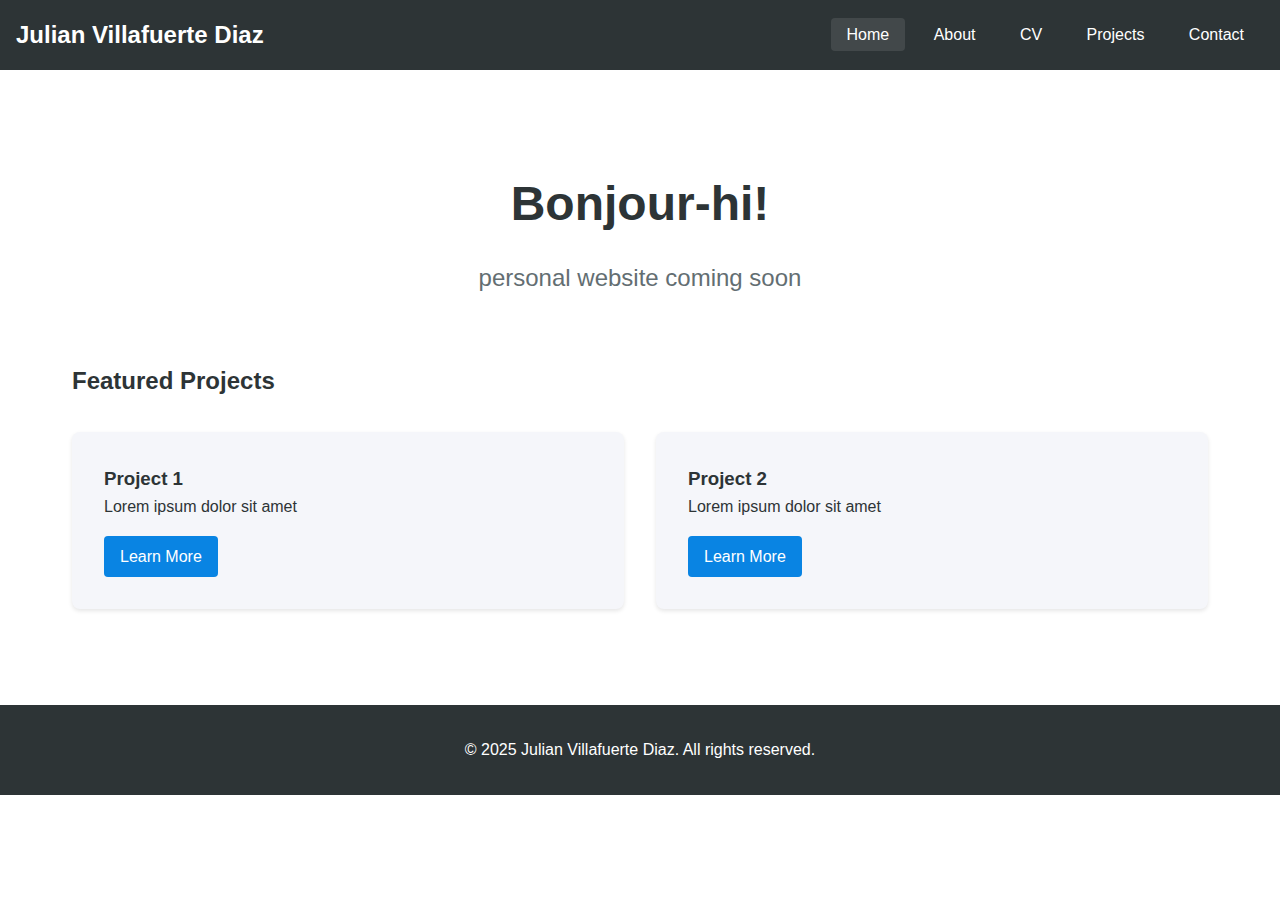
==== index.html @ 8d60adce "replace html with new claude template and add css" ====
<!DOCTYPE html>
<html lang="en">
<head>
    <meta charset="UTF-8">
    <meta name="viewport" content="width=device-width, initial-scale=1.0">
    <title>Julian Villafuerte Diaz</title>
    <link rel="stylesheet" href="styles.css">
</head>
<body>
    <nav class="navbar">
        <div class="nav-brand">Julian Villafuerte Diaz</div>
        <div class="nav-links">
            <a href="index.html" class="active">Home</a>
            <a href="about.html">About</a>
            <a href="cv.html">CV</a>
            <a href="projects.html">Projects</a>
            <a href="contact.html">Contact</a>
        </div>
    </nav>

    <main class="container">
        <section class="hero">
            <h1>Bonjour-hi!</h1>
            <p class="subtitle">personal website coming soon</p>
        </section>

        <section class="featured">
            <h2>Featured Projects</h2>
            <div class="project-grid">
                <div class="project-card">
                    <h3>Project 1</h3>
                    <p>Lorem ipsum dolor sit amet</p>
                    <a href="#" class="button">Learn More</a>
                </div>
                <div class="project-card">
                    <h3>Project 2</h3>
                    <p>Lorem ipsum dolor sit amet</p>
                    <a href="#" class="button">Learn More</a>
                </div>
            </div>
        </section>
    </main>

    <footer>
        <p>&copy; 2025 Julian Villafuerte Diaz. All rights reserved.</p>
    </footer>
</body>
</html>
---- styles.css ----
/* Base styles */
:root {
    --primary-color: #2d3436;
    --accent-color: #0984e3;
    --background-color: #ffffff;
    --text-color: #2d3436;
    --card-background: #f5f6fa;
}

* {
    margin: 0;
    padding: 0;
    box-sizing: border-box;
}

body {
    font-family: -apple-system, BlinkMacSystemFont, 'Segoe UI', Roboto, Oxygen, Ubuntu, Cantarell, sans-serif;
    line-height: 1.6;
    color: var(--text-color);
    background-color: var(--background-color);
}

/* Navigation */
.navbar {
    background-color: var(--primary-color);
    padding: 1rem;
    display: flex;
    justify-content: space-between;
    align-items: center;
}

.nav-brand {
    color: white;
    font-size: 1.5rem;
    font-weight: bold;
}

.nav-links a {
    color: white;
    text-decoration: none;
    padding: 0.5rem 1rem;
    margin: 0 0.25rem;
    border-radius: 4px;
    transition: background-color 0.3s;
}

.nav-links a:hover, .nav-links a.active {
    background-color: rgba(255, 255, 255, 0.1);
}

/* Container */
.container {
    max-width: 1200px;
    margin: 0 auto;
    padding: 2rem;
}

/* Hero section */
.hero {
    text-align: center;
    padding: 4rem 0;
}

.hero h1 {
    font-size: 3rem;
    margin-bottom: 1rem;
}

.subtitle {
    font-size: 1.5rem;
    color: #636e72;
}

/* Project grid */
.project-grid {
    display: grid;
    grid-template-columns: repeat(auto-fit, minmax(300px, 1fr));
    gap: 2rem;
    margin-top: 2rem;
}

.project-card {
    background-color: var(--card-background);
    padding: 2rem;
    border-radius: 8px;
    box-shadow: 0 2px 4px rgba(0, 0, 0, 0.1);
}

/* Buttons */
.button {
    display: inline-block;
    padding: 0.5rem 1rem;
    background-color: var(--accent-color);
    color: white;
    text-decoration: none;
    border-radius: 4px;
    margin-top: 1rem;
    transition: background-color 0.3s;
}

.button:hover {
    background-color: #0769b3;
}

/* Footer */
footer {
    text-align: center;
    padding: 2rem;
    background-color: var(--primary-color);
    color: white;
    margin-top: 4rem;
}

/* Responsive design */
@media (max-width: 768px) {
    .nav-links {
        display: flex;
        flex-direction: column;
        gap: 0.5rem;
    }
    
    .hero h1 {
        font-size: 2rem;
    }
    
    .subtitle {
        font-size: 1.25rem;
    }
}
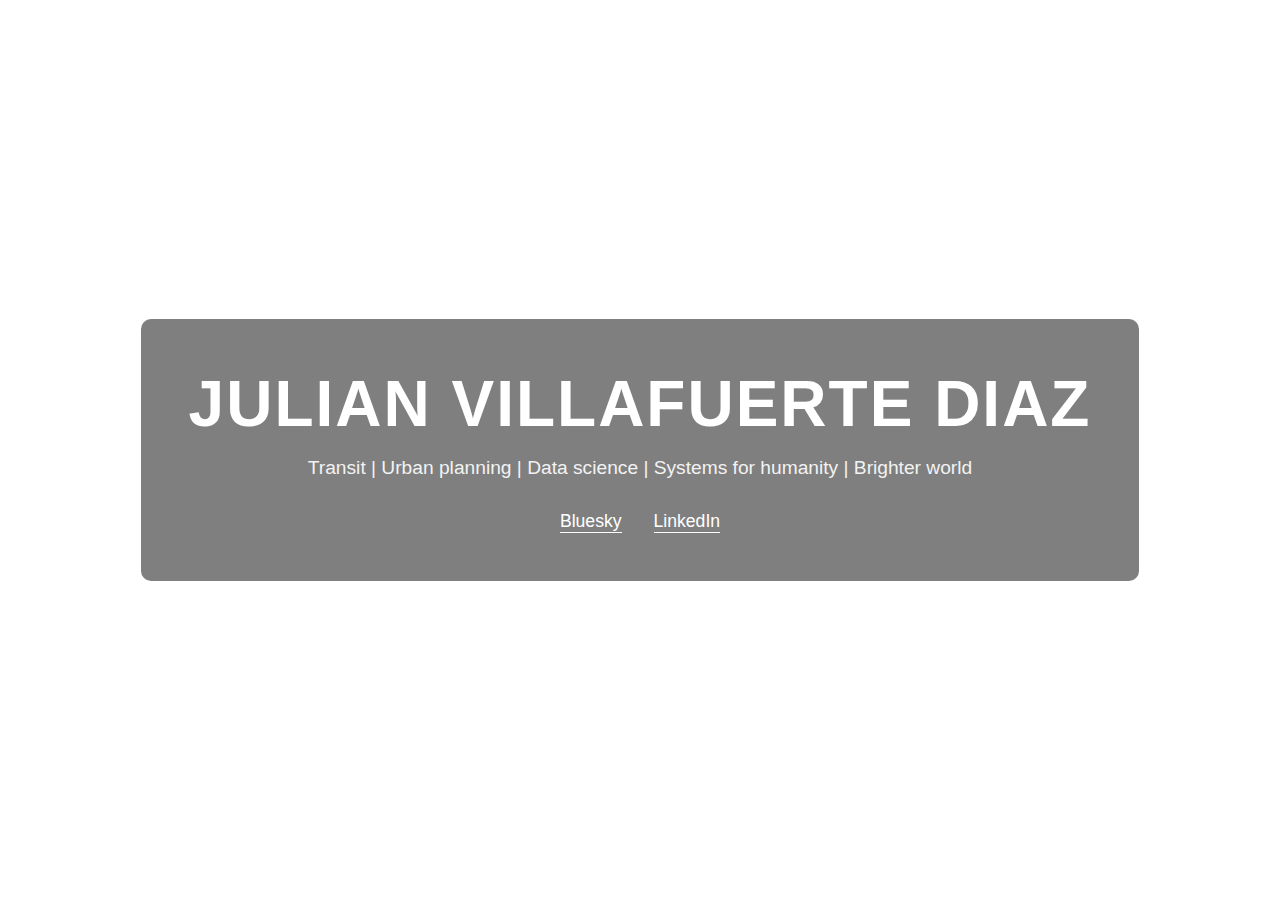
==== commit 16dc27ca: "update template to a simpler and sleeker one" ====
--- a/index.html
+++ b/index.html
@@ -7,42 +7,15 @@
     <link rel="stylesheet" href="styles.css">
 </head>
 <body>
-    <nav class="navbar">
-        <div class="nav-brand">Julian Villafuerte Diaz</div>
-        <div class="nav-links">
-            <a href="index.html" class="active">Home</a>
-            <a href="about.html">About</a>
-            <a href="cv.html">CV</a>
-            <a href="projects.html">Projects</a>
-            <a href="contact.html">Contact</a>
+    <div class="background">
+        <div class="content">
+            <h1>JULIAN VILLAFUERTE DIAZ</h1>
+            <p class="subtitle">Transit | Urban planning | Data science | Systems for humanity | Brighter world</p>
+            <div class="links">
+                <a href="https://bsky.app/profile/julian.city" target="_blank">Bluesky</a>
+                <a href="https://www.linkedin.com/in/julian-villafuerte-diaz/" target="_blank">LinkedIn</a>
+            </div>
         </div>
-    </nav>
-
-    <main class="container">
-        <section class="hero">
-            <h1>Bonjour-hi!</h1>
-            <p class="subtitle">personal website coming soon</p>
-        </section>
-
-        <section class="featured">
-            <h2>Featured Projects</h2>
-            <div class="project-grid">
-                <div class="project-card">
-                    <h3>Project 1</h3>
-                    <p>Lorem ipsum dolor sit amet</p>
-                    <a href="#" class="button">Learn More</a>
-                </div>
-                <div class="project-card">
-                    <h3>Project 2</h3>
-                    <p>Lorem ipsum dolor sit amet</p>
-                    <a href="#" class="button">Learn More</a>
-                </div>
-            </div>
-        </section>
-    </main>
-
-    <footer>
-        <p>&copy; 2025 Julian Villafuerte Diaz. All rights reserved.</p>
-    </footer>
+    </div>
 </body>
 </html>
--- a/styles.css
+++ b/styles.css
@@ -1,129 +1,60 @@
-/* Base styles */
-:root {
-    --primary-color: #2d3436;
-    --accent-color: #0984e3;
-    --background-color: #ffffff;
-    --text-color: #2d3436;
-    --card-background: #f5f6fa;
-}
-
 * {
     margin: 0;
     padding: 0;
     box-sizing: border-box;
 }
 
-body {
+html, body {
+    height: 100%;
     font-family: -apple-system, BlinkMacSystemFont, 'Segoe UI', Roboto, Oxygen, Ubuntu, Cantarell, sans-serif;
-    line-height: 1.6;
-    color: var(--text-color);
-    background-color: var(--background-color);
 }
 
-/* Navigation */
-.navbar {
-    background-color: var(--primary-color);
-    padding: 1rem;
+.background {
+    background-image: url('GARIBALDI.jpg');
+    background-size: cover;
+    background-position: center;
+    height: 100%;
+    width: 100%;
     display: flex;
-    justify-content: space-between;
     align-items: center;
+    justify-content: center;
+    color: white;
+    text-align: center;
 }
 
-.nav-brand {
-    color: white;
-    font-size: 1.5rem;
-    font-weight: bold;
+.content {
+    background-color: rgba(0, 0, 0, 0.5);
+    padding: 3rem;
+    border-radius: 10px;
 }
 
-.nav-links a {
-    color: white;
-    text-decoration: none;
-    padding: 0.5rem 1rem;
-    margin: 0 0.25rem;
-    border-radius: 4px;
-    transition: background-color 0.3s;
-}
-
-.nav-links a:hover, .nav-links a.active {
-    background-color: rgba(255, 255, 255, 0.1);
-}
-
-/* Container */
-.container {
-    max-width: 1200px;
-    margin: 0 auto;
-    padding: 2rem;
-}
-
-/* Hero section */
-.hero {
-    text-align: center;
-    padding: 4rem 0;
-}
-
-.hero h1 {
-    font-size: 3rem;
+h1 {
+    font-size: 4rem;
     margin-bottom: 1rem;
+    text-transform: uppercase;
+    letter-spacing: 2px;
 }
 
 .subtitle {
-    font-size: 1.5rem;
-    color: #636e72;
+    font-size: 1.2rem;
+    margin-bottom: 2rem;
+    opacity: 0.9;
 }
 
-/* Project grid */
-.project-grid {
-    display: grid;
-    grid-template-columns: repeat(auto-fit, minmax(300px, 1fr));
+.links {
+    display: flex;
+    justify-content: center;
     gap: 2rem;
-    margin-top: 2rem;
 }
 
-.project-card {
-    background-color: var(--card-background);
-    padding: 2rem;
-    border-radius: 8px;
-    box-shadow: 0 2px 4px rgba(0, 0, 0, 0.1);
+.links a {
+    color: white;
+    text-decoration: none;
+    font-size: 1.1rem;
+    border-bottom: 1px solid white;
+    transition: opacity 0.3s ease;
 }
 
-/* Buttons */
-.button {
-    display: inline-block;
-    padding: 0.5rem 1rem;
-    background-color: var(--accent-color);
-    color: white;
-    text-decoration: none;
-    border-radius: 4px;
-    margin-top: 1rem;
-    transition: background-color 0.3s;
+.links a:hover {
+    opacity: 0.7;
 }
-
-.button:hover {
-    background-color: #0769b3;
-}
-
-/* Footer */
-footer {
-    text-align: center;
-    padding: 2rem;
-    background-color: var(--primary-color);
-    color: white;
-    margin-top: 4rem;
-}
-
-/* Responsive design */
-@media (max-width: 768px) {
-    .nav-links {
-        display: flex;
-        flex-direction: column;
-        gap: 0.5rem;
-    }
-    
-    .hero h1 {
-        font-size: 2rem;
-    }
-    
-    .subtitle {
-        font-size: 1.25rem;
-    }
-}
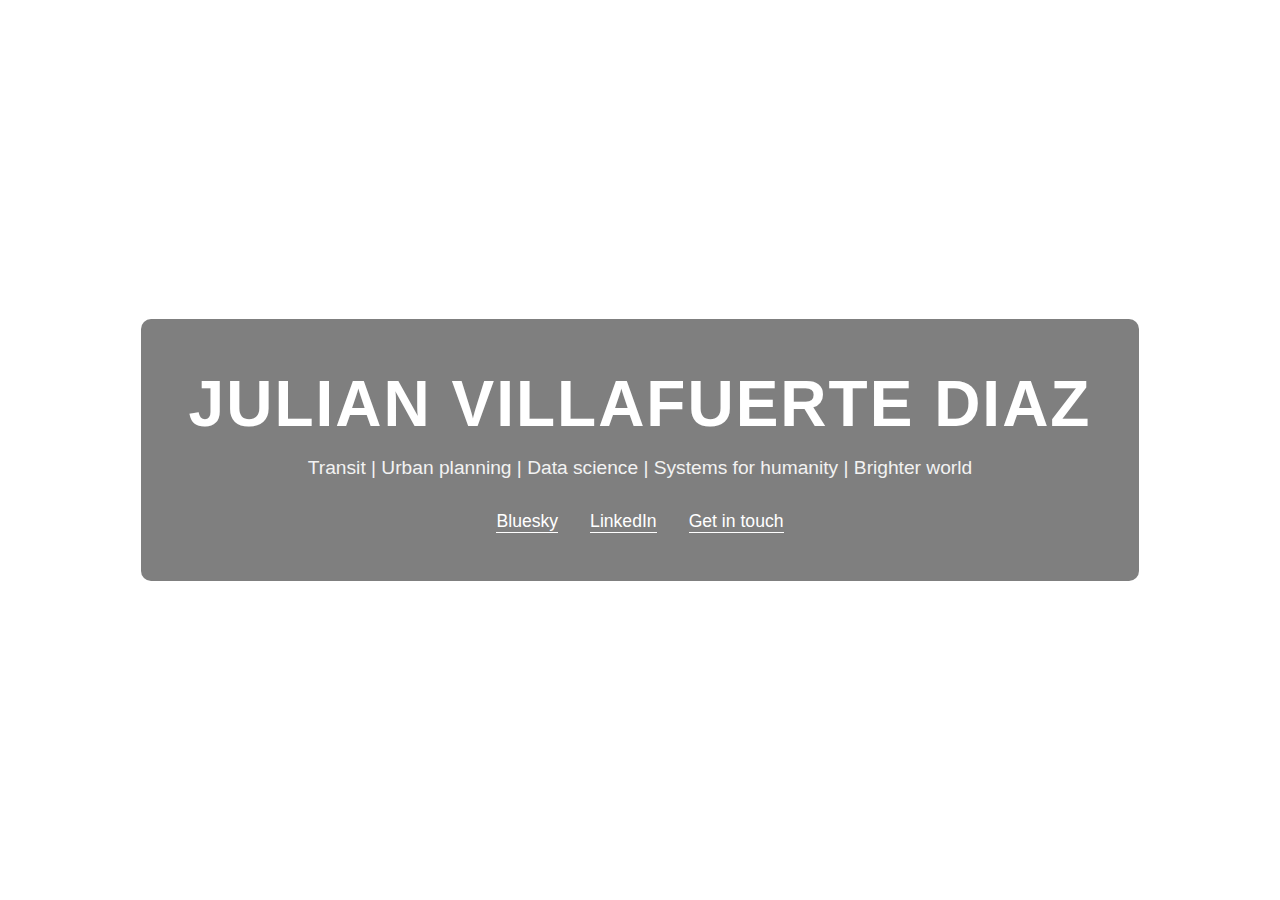
==== commit a34ebade: "Adding contact form" ====
--- a/index.html
+++ b/index.html
@@ -14,6 +14,7 @@
             <div class="links">
                 <a href="https://bsky.app/profile/julian.city" target="_blank">Bluesky</a>
                 <a href="https://www.linkedin.com/in/julian-villafuerte-diaz/" target="_blank">LinkedIn</a>
+                <a href="contact.html" target="_blank">Get in touch</a>
             </div>
         </div>
     </div>
--- a/styles.css
+++ b/styles.css
@@ -20,6 +20,10 @@
     justify-content: center;
     color: white;
     text-align: center;
+}
+
+.contact-background {
+    background-image: url('TOKYO.jpg');
 }
 
 .content {
@@ -58,3 +62,54 @@
 .links a:hover {
     opacity: 0.7;
 }
+
+/* Contact Form Styles */
+.contact-content {
+    width: 100%;
+    height: 100%;
+    display: flex;
+    align-items: center;
+    justify-content: center;
+}
+
+form {
+    background-color: rgba(0, 0, 0, 0.6);
+    padding: 2rem;
+    border-radius: 10px;
+    width: 100%;
+    max-width: 500px;
+    color: white;
+    display: flex;
+    flex-direction: column;
+}
+
+form h2 {
+    text-align: center;
+    margin-bottom: 1.5rem;
+}
+
+form input, form textarea {
+    margin-bottom: 1rem;
+    padding: 0.75rem;
+    background-color: rgba(255, 255, 255, 0.1);
+    border: 1px solid rgba(255, 255, 255, 0.2);
+    color: white;
+}
+
+form textarea {
+    height: 150px;
+    resize: vertical;
+}
+
+form button {
+    background-color: white;
+    color: black;
+    border: none;
+    padding: 0.75rem;
+    cursor: pointer;
+    transition: background-color 0.3s ease;
+}
+
+form button:hover {
+    background-color: #f0f0f0;
+}
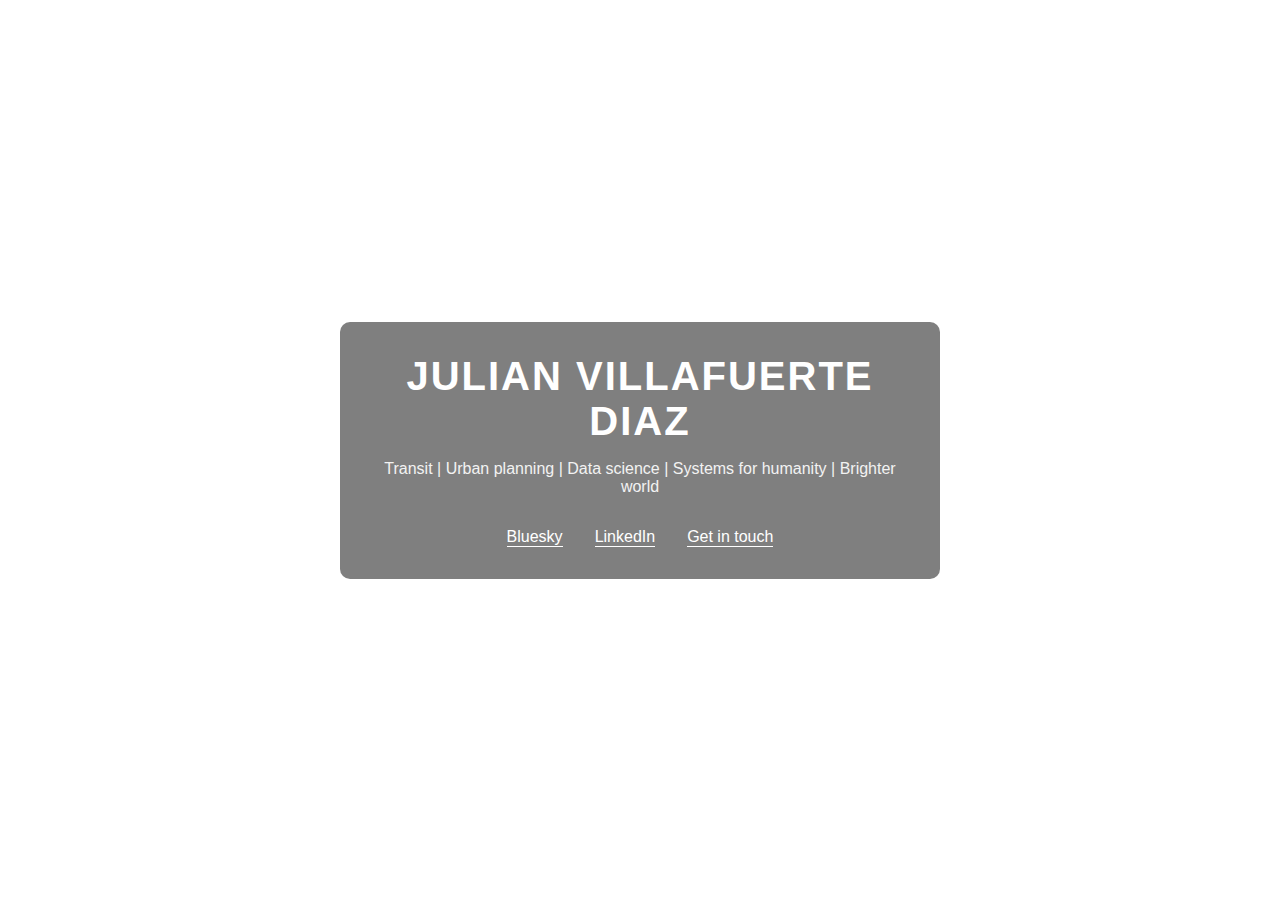
==== commit 82982078: "updating contact form opacity and rendering mobile friendly" ====
--- a/index.html
+++ b/index.html
@@ -14,7 +14,7 @@
             <div class="links">
                 <a href="https://bsky.app/profile/julian.city" target="_blank">Bluesky</a>
                 <a href="https://www.linkedin.com/in/julian-villafuerte-diaz/" target="_blank">LinkedIn</a>
-                <a href="contact.html" target="_blank">Get in touch</a>
+                <a href="contact.html">Get in touch</a>
             </div>
         </div>
     </div>
--- a/styles.css
+++ b/styles.css
@@ -28,35 +28,39 @@
 
 .content {
     background-color: rgba(0, 0, 0, 0.5);
-    padding: 3rem;
+    padding: 2rem;
     border-radius: 10px;
+    width: 90%;
+    max-width: 600px;
 }
 
 h1 {
-    font-size: 4rem;
+    font-size: 2.5rem;
     margin-bottom: 1rem;
     text-transform: uppercase;
     letter-spacing: 2px;
 }
 
 .subtitle {
-    font-size: 1.2rem;
+    font-size: 1rem;
     margin-bottom: 2rem;
     opacity: 0.9;
 }
 
 .links {
     display: flex;
+    flex-wrap: wrap;
     justify-content: center;
-    gap: 2rem;
+    gap: 1rem;
 }
 
 .links a {
     color: white;
     text-decoration: none;
-    font-size: 1.1rem;
+    font-size: 1rem;
     border-bottom: 1px solid white;
     transition: opacity 0.3s ease;
+    margin: 0 0.5rem;
 }
 
 .links a:hover {
@@ -70,10 +74,11 @@
     display: flex;
     align-items: center;
     justify-content: center;
+    padding: 1rem;
 }
 
 form {
-    background-color: rgba(0, 0, 0, 0.6);
+    background-color: rgba(0, 0, 0, 1); /* Fully opaque black */
     padding: 2rem;
     border-radius: 10px;
     width: 100%;
@@ -113,3 +118,28 @@
 form button:hover {
     background-color: #f0f0f0;
 }
+
+/* Mobile Responsiveness */
+@media (max-width: 600px) {
+    h1 {
+        font-size: 2rem;
+    }
+
+    .subtitle {
+        font-size: 0.9rem;
+    }
+
+    .links {
+        flex-direction: column;
+        align-items: center;
+    }
+
+    .links a {
+        margin: 0.5rem 0;
+    }
+
+    form {
+        padding: 1rem;
+        width: 95%;
+    }
+}
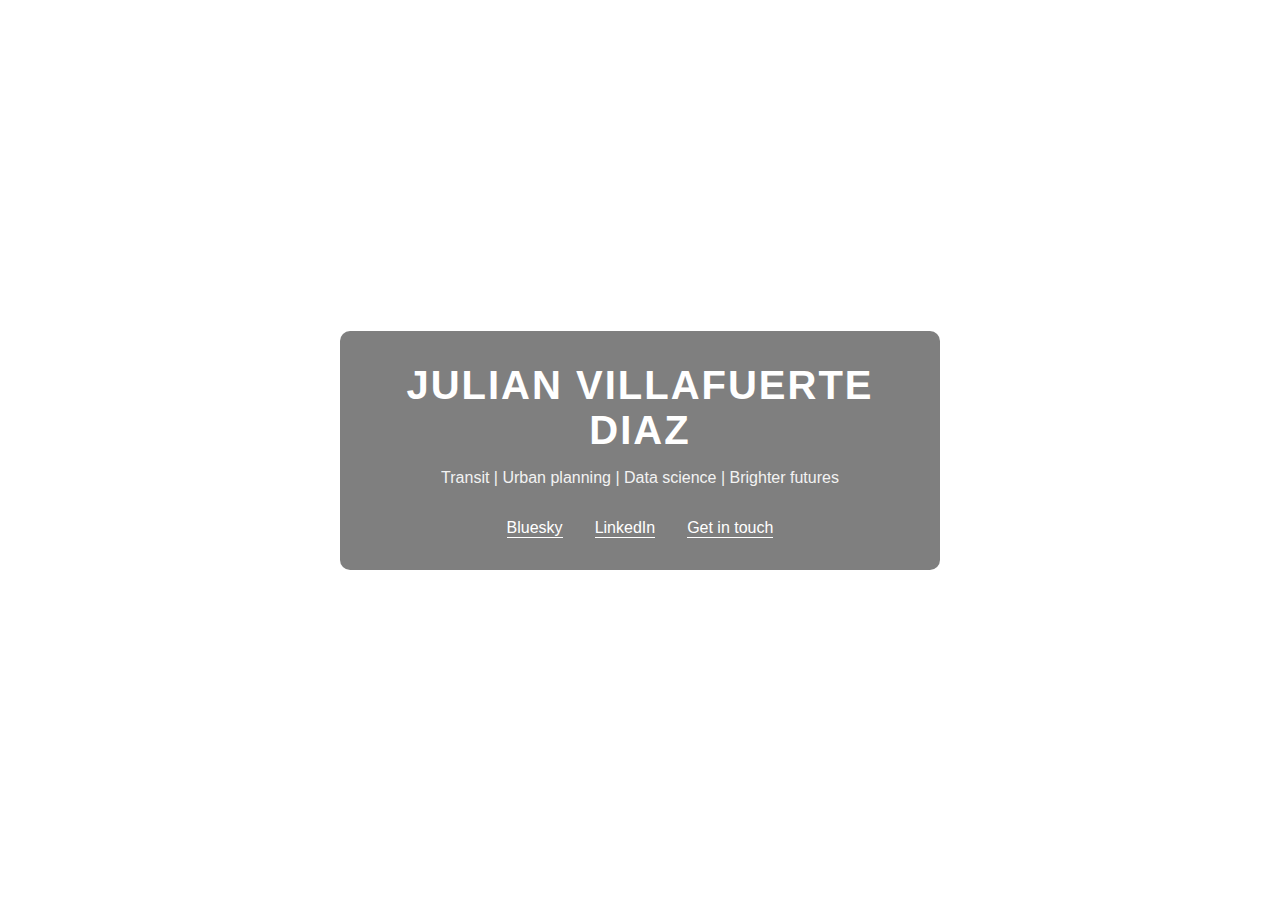
==== commit 7014be56: "orthographe" ====
--- a/index.html
+++ b/index.html
@@ -10,7 +10,7 @@
     <div class="background">
         <div class="content">
             <h1>JULIAN VILLAFUERTE DIAZ</h1>
-            <p class="subtitle">Transit | Urban planning | Data science | Systems for humanity | Brighter world</p>
+            <p class="subtitle">Transit | Urban planning | Data science | Brighter futures</p>
             <div class="links">
                 <a href="https://bsky.app/profile/julian.city" target="_blank">Bluesky</a>
                 <a href="https://www.linkedin.com/in/julian-villafuerte-diaz/" target="_blank">LinkedIn</a>
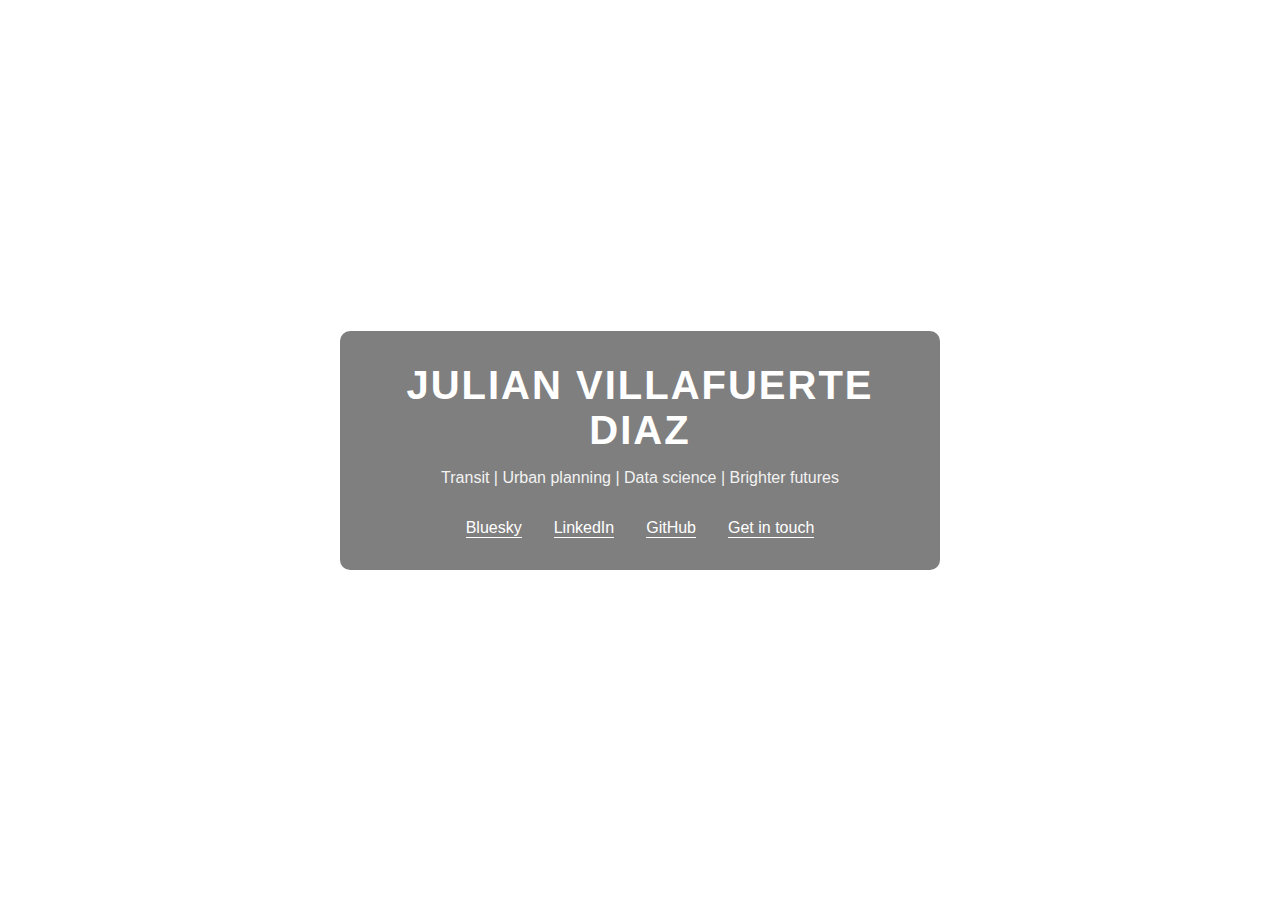
==== commit 3ecd75ea: "adding github link" ====
--- a/index.html
+++ b/index.html
@@ -14,6 +14,7 @@
             <div class="links">
                 <a href="https://bsky.app/profile/julian.city" target="_blank">Bluesky</a>
                 <a href="https://www.linkedin.com/in/julian-villafuerte-diaz/" target="_blank">LinkedIn</a>
+                <a href="https://github.com/julian-city" target="_blank">GitHub</a>
                 <a href="contact.html">Get in touch</a>
             </div>
         </div>
